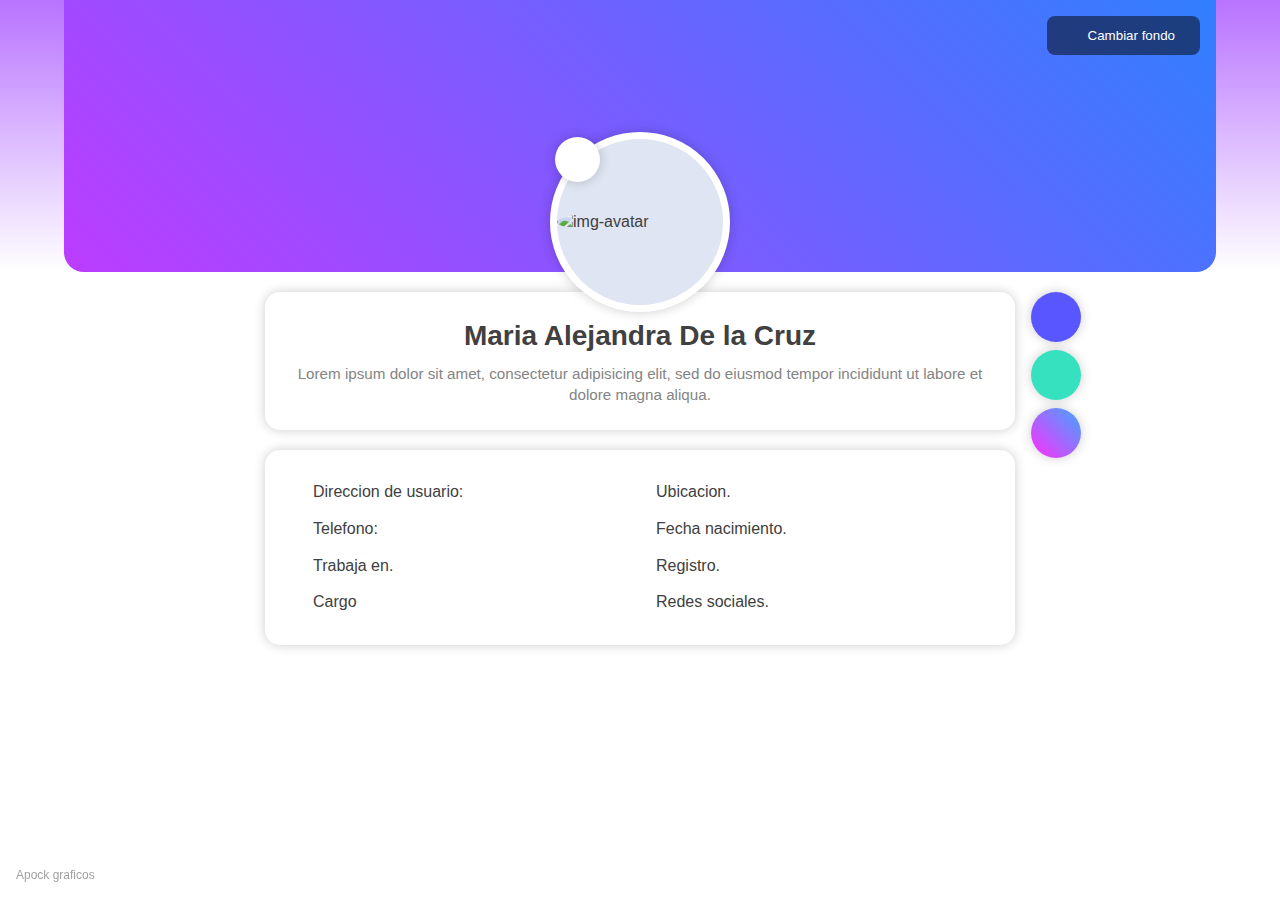
==== app/src/profileSettings/profileSettings.html @ 62926484 "Profile y Swipe" ====
<!DOCTYPE html>
<html lang="en">

<head>
  <meta charset="UTF-8">
  <meta name="viewport" content="width=device-width, initial-scale=1.0">
  <title>Apock web design</title>
  <link rel="stylesheet" type="text/css" href="https://necolas.github.io/normalize.css/8.0.1/normalize.css">
  <link rel="stylesheet" href="https://pro.fontawesome.com/releases/v5.10.0/css/all.css"
    integrity="sha384-AYmEC3Yw5cVb3ZcuHtOA93w35dYTsvhLPVnYs9eStHfGJvOvKxVfELGroGkvsg+p" crossorigin="anonymous" />
</head>

<body>
  <!--======================================
=            Apock web design            =
=======================================

Gracias por utilizar mi contenido!
Me siento agradecido compartiendo para Uds
No olvides seguirme en:
👉 Instagram - https://www.instagram.com/ApockGraficos
👉 Twitter - https://twitter.com/ApockGraficos
👉 Faccobook - https://www.facebook.com/ApockGraficos

====-->

  <style type="text/css">
    /*=====================================
reset estilos
no es necesario que copies esto
=====================================*/

    html {
      -webkit-text-size-adjust: 100%;
      -ms-text-size-adjust: 100%;
      text-size-adjust: 100%;
      line-height: 1.4;
    }


    * {
      margin: 0;
      padding: 0;
      -webkit-box-sizing: border-box;
      -moz-box-sizing: border-box;
      box-sizing: border-box;
    }

    body {
      color: #404040;
      font-family: "Arial", Segoe UI, Tahoma, sans-serifl, Helvetica Neue, Helvetica;
    }

    /*=====================================
estilos de la utilidad
Copiar esto
=====================================*/
    .seccion-perfil-usuario .perfil-usuario-body,
    .seccion-perfil-usuario {
      display: flex;
      flex-wrap: wrap;
      flex-direction: column;
      align-items: center;
    }

    .seccion-perfil-usuario .perfil-usuario-header {
      width: 100%;
      display: flex;
      justify-content: center;
      background: linear-gradient(#B873FF, transparent);
      margin-bottom: 1.25rem;
    }

    .seccion-perfil-usuario .perfil-usuario-portada {
      display: block;
      position: relative;
      width: 90%;
      height: 17rem;
      background-image: linear-gradient(45deg, #BC3CFF, #317FFF);
      border-radius: 0 0 20px 20px;
      /*
    background-image: url('http://localhost/multimedia/png/user-portada-3.png');
    background-repeat: no-repeat;
    background-position: center;
    background-size: cover;
    */
    }

    .seccion-perfil-usuario .perfil-usuario-portada .boton-portada {
      position: absolute;
      top: 1rem;
      right: 1rem;
      border: 0;
      border-radius: 8px;
      padding: 12px 25px;
      background-color: rgba(0, 0, 0, .5);
      color: #fff;
      cursor: pointer;
    }

    .seccion-perfil-usuario .perfil-usuario-portada .boton-portada i {
      margin-right: 1rem;
    }

    .seccion-perfil-usuario .perfil-usuario-avatar {
      display: flex;
      width: 180px;
      height: 180px;
      align-items: center;
      justify-content: center;
      border: 7px solid #FFFFFF;
      background-color: #DFE5F2;
      border-radius: 50%;
      box-shadow: 0 0 12px rgba(0, 0, 0, .2);
      position: absolute;
      bottom: -40px;
      left: calc(50% - 90px);
      z-index: 1;
    }

    .seccion-perfil-usuario .perfil-usuario-avatar img {
      width: 100%;
      position: relative;
      border-radius: 50%;
    }

    .seccion-perfil-usuario .perfil-usuario-avatar .boton-avatar {
      position: absolute;
      left: -2px;
      top: -2px;
      border: 0;
      background-color: #fff;
      box-shadow: 0 0 12px rgba(0, 0, 0, .2);
      width: 45px;
      height: 45px;
      border-radius: 50%;
      cursor: pointer;
    }

    .seccion-perfil-usuario .perfil-usuario-body {
      width: 70%;
      position: relative;
      max-width: 750px;
    }

    .seccion-perfil-usuario .perfil-usuario-body .titulo {
      display: block;
      width: 100%;
      font-size: 1.75em;
      margin-bottom: 0.5rem;
    }

    .seccion-perfil-usuario .perfil-usuario-body .texto {
      color: #848484;
      font-size: 0.95em;
    }

    .seccion-perfil-usuario .perfil-usuario-footer,
    .seccion-perfil-usuario .perfil-usuario-bio {
      display: flex;
      flex-wrap: wrap;
      padding: 1.5rem 2rem;
      box-shadow: 0 0 12px rgba(0, 0, 0, .2);
      background-color: #fff;
      border-radius: 15px;
      width: 100%;
    }

    .seccion-perfil-usuario .perfil-usuario-bio {
      margin-bottom: 1.25rem;
      text-align: center;
    }

    .seccion-perfil-usuario .lista-datos {
      width: 50%;
      list-style: none;
    }

    .seccion-perfil-usuario .lista-datos li {
      padding: 5px 0;
    }

    .seccion-perfil-usuario .lista-datos li>.icono {
      margin-right: 1rem;
      font-size: 1.2rem;
      vertical-align: middle;
    }

    .seccion-perfil-usuario .redes-sociales {
      position: absolute;
      right: calc(0px - 50px - 1rem);
      top: 0;
      display: flex;
      flex-direction: column;
    }

    .seccion-perfil-usuario .redes-sociales .boton-redes {
      border: 0;
      background-color: #fff;
      text-decoration: none;
      display: inline-flex;
      align-items: center;
      justify-content: center;
      width: 50px;
      height: 50px;
      border-radius: 50%;
      color: #fff;
      box-shadow: 0 0 12px rgba(0, 0, 0, .2);
      font-size: 1.3rem;
    }

    .seccion-perfil-usuario .redes-sociales .boton-redes+.boton-redes {
      margin-top: .5rem;
    }

    .seccion-perfil-usuario .boton-redes.facebook {
      background-color: #5955FF;
    }

    .seccion-perfil-usuario .boton-redes.twitter {
      background-color: #35E1BF;
    }

    .seccion-perfil-usuario .boton-redes.instagram {
      background: linear-gradient(45deg, #FF2DFD, #40A7FF);
    }

    /* adactacion a dispositivos */
    @media (max-width: 750px) {
      .seccion-perfil-usuario .lista-datos {
        width: 100%;
      }

      .seccion-perfil-usuario .perfil-usuario-portada,
      .seccion-perfil-usuario .perfil-usuario-body {
        width: 95%;
      }

      .seccion-perfil-usuario .redes-sociales {
        position: relative;
        flex-direction: row;
        width: 100%;
        left: 0;
        text-align: center;
        margin-top: 1rem;
        margin-bottom: 1rem;
        align-items: center;
        justify-content: center
      }

      .seccion-perfil-usuario .redes-sociales .boton-redes+.boton-redes {
        margin-left: 1rem;
        margin-top: 0;
      }
    }
  </style>
  <!--==========================
=            html            =
===========================-->
  <section class="seccion-perfil-usuario">
    <div class="perfil-usuario-header">
      <div class="perfil-usuario-portada">
        <div class="perfil-usuario-avatar">
          <img src="http://localhost/multimedia/relleno/img-c9.png" alt="img-avatar">
          <button type="button" class="boton-avatar">
            <i class="far fa-image"></i>
          </button>
        </div>
        <button type="button" class="boton-portada">
          <i class="far fa-image"></i> Cambiar fondo
        </button>
      </div>
    </div>
    <div class="perfil-usuario-body">
      <div class="perfil-usuario-bio">
        <h3 class="titulo">Maria Alejandra De la Cruz</h3>
        <p class="texto">Lorem ipsum dolor sit amet, consectetur adipisicing elit, sed do eiusmod
          tempor incididunt ut labore et dolore magna aliqua.</p>
      </div>
      <div class="perfil-usuario-footer">
        <ul class="lista-datos">
          <li><i class="icono fas fa-map-signs"></i> Direccion de usuario:</li>
          <li><i class="icono fas fa-phone-alt"></i> Telefono:</li>
          <li><i class="icono fas fa-briefcase"></i> Trabaja en.</li>
          <li><i class="icono fas fa-building"></i> Cargo</li>
        </ul>
        <ul class="lista-datos">
          <li><i class="icono fas fa-map-marker-alt"></i> Ubicacion.</li>
          <li><i class="icono fas fa-calendar-alt"></i> Fecha nacimiento.</li>
          <li><i class="icono fas fa-user-check"></i> Registro.</li>
          <li><i class="icono fas fa-share-alt"></i> Redes sociales.</li>
        </ul>
      </div>
      <div class="redes-sociales">
        <a href="" class="boton-redes facebook fab fa-facebook-f"><i class="icon-facebook"></i></a>
        <a href="" class="boton-redes twitter fab fa-twitter"><i class="icon-twitter"></i></a>
        <a href="" class="boton-redes instagram fab fa-instagram"><i class="icon-instagram"></i></a>
      </div>
    </div>
  </section>
  <!--====  End of html  ====-->

  <!--=============================
redes sociales fijadas en pantalla
No es necesario que copies esto!
==============================-->
  <style>
    .mensaje a {
      color: inherit;
      margin-right: .5rem;
      display: inline-block;
    }

    .mensaje a:hover {
      color: #309B76;
      transform: scale(1.4)
    }
  </style>
  <div class="mis-redes" style="display: block;position: fixed;bottom: 1rem;left: 1rem; opacity: 0.5; z-index: 1000;">
    <p style="font-size: .75rem;">Apock graficos</p>
    <div>
      <a target="_blank" href="https://www.facebook.com/ApockGraficos"><i class="fab fa-facebook-square"></i></a>
      <a target="_blank" href="https://twitter.com/ApockGraficos"><i class="fab fa-twitter"></i></a>
      <a target="_blank" href="https://www.instagram.com/ApockGraficos"><i class="fab fa-instagram"></i></a>
      <a target="_blank" href="https://www.youtube.com/channel/UC15DkMZQ80aoW_Rqk4n2T_w"><i
          class="fab fa-youtube"></i></a>
    </div>
  </div>
  <!--====  End of tarjeta  ====-->
</body>

</html>
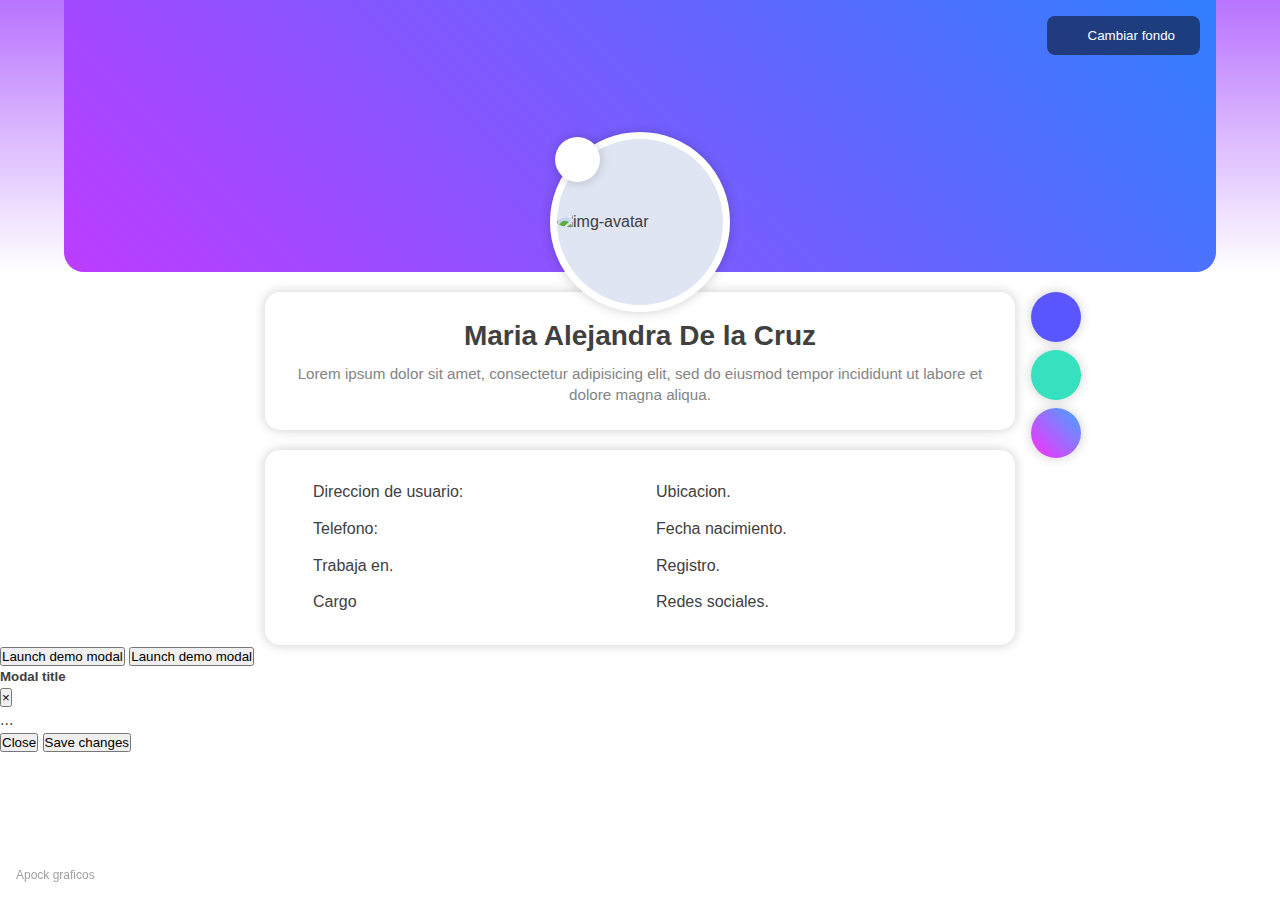
==== commit 396868cd: "Validacion FormLogin" ====
--- a/app/src/profileSettings/profileSettings.html
+++ b/app/src/profileSettings/profileSettings.html
@@ -4,264 +4,29 @@
 <head>
   <meta charset="UTF-8">
   <meta name="viewport" content="width=device-width, initial-scale=1.0">
-  <title>Apock web design</title>
+  <title>Profile</title>
   <link rel="stylesheet" type="text/css" href="https://necolas.github.io/normalize.css/8.0.1/normalize.css">
   <link rel="stylesheet" href="https://pro.fontawesome.com/releases/v5.10.0/css/all.css"
     integrity="sha384-AYmEC3Yw5cVb3ZcuHtOA93w35dYTsvhLPVnYs9eStHfGJvOvKxVfELGroGkvsg+p" crossorigin="anonymous" />
+  <link rel="stylesheet" href="./profileSettings.css">
+  <link href="https://cdn.jsdelivr.net/npm/bootstrap@5.3.0-alpha3/dist/css/bootstrap.min.css" rel="stylesheet"
+    integrity="sha384-KK94CHFLLe+nY2dmCWGMq91rCGa5gtU4mk92HdvYe+M/SXH301p5ILy+dN9+nJOZ" crossorigin="anonymous">
+  <script src="https://cdn.jsdelivr.net/npm/bootstrap@5.3.0-alpha3/dist/js/bootstrap.bundle.min.js"
+    integrity="sha384-ENjdO4Dr2bkBIFxQpeoTz1HIcje39Wm4jDKdf19U8gI4ddQ3GYNS7NTKfAdVQSZe"
+    crossorigin="anonymous"></script>
+  <script src="https://cdn.jsdelivr.net/npm/bootstrap@5.3.0-alpha3/dist/js/bootstrap.min.js"
+    integrity="sha384-Y4oOpwW3duJdCWv5ly8SCFYWqFDsfob/3GkgExXKV4idmbt98QcxXYs9UoXAB7BZ"
+    crossorigin="anonymous"></script>
+  <script src="../../assets/jquery-3.6.4.min.js"></script>
 </head>
 
 <body>
-  <!--======================================
-=            Apock web design            =
-=======================================
 
-Gracias por utilizar mi contenido!
-Me siento agradecido compartiendo para Uds
-No olvides seguirme en:
-👉 Instagram - https://www.instagram.com/ApockGraficos
-👉 Twitter - https://twitter.com/ApockGraficos
-👉 Faccobook - https://www.facebook.com/ApockGraficos
-
-====-->
-
-  <style type="text/css">
-    /*=====================================
-reset estilos
-no es necesario que copies esto
-=====================================*/
-
-    html {
-      -webkit-text-size-adjust: 100%;
-      -ms-text-size-adjust: 100%;
-      text-size-adjust: 100%;
-      line-height: 1.4;
-    }
-
-
-    * {
-      margin: 0;
-      padding: 0;
-      -webkit-box-sizing: border-box;
-      -moz-box-sizing: border-box;
-      box-sizing: border-box;
-    }
-
-    body {
-      color: #404040;
-      font-family: "Arial", Segoe UI, Tahoma, sans-serifl, Helvetica Neue, Helvetica;
-    }
-
-    /*=====================================
-estilos de la utilidad
-Copiar esto
-=====================================*/
-    .seccion-perfil-usuario .perfil-usuario-body,
-    .seccion-perfil-usuario {
-      display: flex;
-      flex-wrap: wrap;
-      flex-direction: column;
-      align-items: center;
-    }
-
-    .seccion-perfil-usuario .perfil-usuario-header {
-      width: 100%;
-      display: flex;
-      justify-content: center;
-      background: linear-gradient(#B873FF, transparent);
-      margin-bottom: 1.25rem;
-    }
-
-    .seccion-perfil-usuario .perfil-usuario-portada {
-      display: block;
-      position: relative;
-      width: 90%;
-      height: 17rem;
-      background-image: linear-gradient(45deg, #BC3CFF, #317FFF);
-      border-radius: 0 0 20px 20px;
-      /*
-    background-image: url('http://localhost/multimedia/png/user-portada-3.png');
-    background-repeat: no-repeat;
-    background-position: center;
-    background-size: cover;
-    */
-    }
-
-    .seccion-perfil-usuario .perfil-usuario-portada .boton-portada {
-      position: absolute;
-      top: 1rem;
-      right: 1rem;
-      border: 0;
-      border-radius: 8px;
-      padding: 12px 25px;
-      background-color: rgba(0, 0, 0, .5);
-      color: #fff;
-      cursor: pointer;
-    }
-
-    .seccion-perfil-usuario .perfil-usuario-portada .boton-portada i {
-      margin-right: 1rem;
-    }
-
-    .seccion-perfil-usuario .perfil-usuario-avatar {
-      display: flex;
-      width: 180px;
-      height: 180px;
-      align-items: center;
-      justify-content: center;
-      border: 7px solid #FFFFFF;
-      background-color: #DFE5F2;
-      border-radius: 50%;
-      box-shadow: 0 0 12px rgba(0, 0, 0, .2);
-      position: absolute;
-      bottom: -40px;
-      left: calc(50% - 90px);
-      z-index: 1;
-    }
-
-    .seccion-perfil-usuario .perfil-usuario-avatar img {
-      width: 100%;
-      position: relative;
-      border-radius: 50%;
-    }
-
-    .seccion-perfil-usuario .perfil-usuario-avatar .boton-avatar {
-      position: absolute;
-      left: -2px;
-      top: -2px;
-      border: 0;
-      background-color: #fff;
-      box-shadow: 0 0 12px rgba(0, 0, 0, .2);
-      width: 45px;
-      height: 45px;
-      border-radius: 50%;
-      cursor: pointer;
-    }
-
-    .seccion-perfil-usuario .perfil-usuario-body {
-      width: 70%;
-      position: relative;
-      max-width: 750px;
-    }
-
-    .seccion-perfil-usuario .perfil-usuario-body .titulo {
-      display: block;
-      width: 100%;
-      font-size: 1.75em;
-      margin-bottom: 0.5rem;
-    }
-
-    .seccion-perfil-usuario .perfil-usuario-body .texto {
-      color: #848484;
-      font-size: 0.95em;
-    }
-
-    .seccion-perfil-usuario .perfil-usuario-footer,
-    .seccion-perfil-usuario .perfil-usuario-bio {
-      display: flex;
-      flex-wrap: wrap;
-      padding: 1.5rem 2rem;
-      box-shadow: 0 0 12px rgba(0, 0, 0, .2);
-      background-color: #fff;
-      border-radius: 15px;
-      width: 100%;
-    }
-
-    .seccion-perfil-usuario .perfil-usuario-bio {
-      margin-bottom: 1.25rem;
-      text-align: center;
-    }
-
-    .seccion-perfil-usuario .lista-datos {
-      width: 50%;
-      list-style: none;
-    }
-
-    .seccion-perfil-usuario .lista-datos li {
-      padding: 5px 0;
-    }
-
-    .seccion-perfil-usuario .lista-datos li>.icono {
-      margin-right: 1rem;
-      font-size: 1.2rem;
-      vertical-align: middle;
-    }
-
-    .seccion-perfil-usuario .redes-sociales {
-      position: absolute;
-      right: calc(0px - 50px - 1rem);
-      top: 0;
-      display: flex;
-      flex-direction: column;
-    }
-
-    .seccion-perfil-usuario .redes-sociales .boton-redes {
-      border: 0;
-      background-color: #fff;
-      text-decoration: none;
-      display: inline-flex;
-      align-items: center;
-      justify-content: center;
-      width: 50px;
-      height: 50px;
-      border-radius: 50%;
-      color: #fff;
-      box-shadow: 0 0 12px rgba(0, 0, 0, .2);
-      font-size: 1.3rem;
-    }
-
-    .seccion-perfil-usuario .redes-sociales .boton-redes+.boton-redes {
-      margin-top: .5rem;
-    }
-
-    .seccion-perfil-usuario .boton-redes.facebook {
-      background-color: #5955FF;
-    }
-
-    .seccion-perfil-usuario .boton-redes.twitter {
-      background-color: #35E1BF;
-    }
-
-    .seccion-perfil-usuario .boton-redes.instagram {
-      background: linear-gradient(45deg, #FF2DFD, #40A7FF);
-    }
-
-    /* adactacion a dispositivos */
-    @media (max-width: 750px) {
-      .seccion-perfil-usuario .lista-datos {
-        width: 100%;
-      }
-
-      .seccion-perfil-usuario .perfil-usuario-portada,
-      .seccion-perfil-usuario .perfil-usuario-body {
-        width: 95%;
-      }
-
-      .seccion-perfil-usuario .redes-sociales {
-        position: relative;
-        flex-direction: row;
-        width: 100%;
-        left: 0;
-        text-align: center;
-        margin-top: 1rem;
-        margin-bottom: 1rem;
-        align-items: center;
-        justify-content: center
-      }
-
-      .seccion-perfil-usuario .redes-sociales .boton-redes+.boton-redes {
-        margin-left: 1rem;
-        margin-top: 0;
-      }
-    }
-  </style>
-  <!--==========================
-=            html            =
-===========================-->
   <section class="seccion-perfil-usuario">
     <div class="perfil-usuario-header">
       <div class="perfil-usuario-portada">
         <div class="perfil-usuario-avatar">
-          <img src="http://localhost/multimedia/relleno/img-c9.png" alt="img-avatar">
+          <img src="https://cdn-icons-png.flaticon.com/128/4140/4140037.png" alt="img-avatar">
           <button type="button" class="boton-avatar">
             <i class="far fa-image"></i>
           </button>
@@ -300,10 +65,6 @@
   </section>
   <!--====  End of html  ====-->
 
-  <!--=============================
-redes sociales fijadas en pantalla
-No es necesario que copies esto!
-==============================-->
   <style>
     .mensaje a {
       color: inherit;
@@ -327,6 +88,41 @@
     </div>
   </div>
   <!--====  End of tarjeta  ====-->
+
+
+  <!--====  Start of modal  ====-->
+  <!-- Button trigger modal -->
+  <button type="button" class="btn btn-primary" data-toggle="modal" data-target="#exampleModalCenter">
+    Launch demo modal
+  </button>
+  <button type="button" class="btn btn-primary" data-toggle="modal" data-target="#exampleModalCenter">
+    Launch demo modal
+  </button>
+
+  <!-- Modal -->
+  <div class="modal fade" id="exampleModalCenter" tabindex="-1" role="dialog" aria-labelledby="exampleModalCenterTitle"
+    aria-hidden="true">
+    <div class="modal-dialog modal-dialog-centered" role="document">
+      <div class="modal-content">
+        <div class="modal-header">
+          <h5 class="modal-title" id="exampleModalLongTitle">Modal title</h5>
+          <button type="button" class="close" data-dismiss="modal" aria-label="Close">
+            <span aria-hidden="true">&times;</span>
+          </button>
+        </div>
+        <div class="modal-body">
+          ...
+        </div>
+        <div class="modal-footer">
+          <button type="button" class="btn btn-secondary" data-dismiss="modal">Close</button>
+          <button type="button" class="btn btn-primary">Save changes</button>
+        </div>
+      </div>
+    </div>
+  </div>
+  <!--====  End of modal  ====-->
+
+  <script type="text/javascript" src="./profileSettings.js"></script>
 </body>
 
 </html>--- a/app/src/profileSettings/profileSettings.css
+++ b/app/src/profileSettings/profileSettings.css
@@ -0,0 +1,218 @@
+html {
+  -webkit-text-size-adjust: 100%;
+  -ms-text-size-adjust: 100%;
+  text-size-adjust: 100%;
+  line-height: 1.4;
+}
+
+* {
+  margin: 0;
+  padding: 0;
+  -webkit-box-sizing: border-box;
+  -moz-box-sizing: border-box;
+  box-sizing: border-box;
+}
+
+body {
+  color: #404040;
+  font-family: 'Arial', Segoe UI, Tahoma, sans-serifl, Helvetica Neue, Helvetica;
+}
+
+.seccion-perfil-usuario .perfil-usuario-body,
+.seccion-perfil-usuario {
+  display: flex;
+  flex-wrap: wrap;
+  flex-direction: column;
+  align-items: center;
+}
+
+.seccion-perfil-usuario .perfil-usuario-header {
+  width: 100%;
+  display: flex;
+  justify-content: center;
+  background: linear-gradient(#b873ff, transparent);
+  margin-bottom: 1.25rem;
+}
+
+.seccion-perfil-usuario .perfil-usuario-portada {
+  display: block;
+  position: relative;
+  width: 90%;
+  height: 17rem;
+  background-image: linear-gradient(45deg, #bc3cff, #317fff);
+  border-radius: 0 0 20px 20px;
+  /*
+    background-image: url('http://localhost/multimedia/png/user-portada-3.png');
+    background-repeat: no-repeat;
+    background-position: center;
+    background-size: cover;
+    */
+}
+
+.seccion-perfil-usuario .perfil-usuario-portada .boton-portada {
+  position: absolute;
+  top: 1rem;
+  right: 1rem;
+  border: 0;
+  border-radius: 8px;
+  padding: 12px 25px;
+  background-color: rgba(0, 0, 0, 0.5);
+  color: #fff;
+  cursor: pointer;
+}
+
+.seccion-perfil-usuario .perfil-usuario-portada .boton-portada i {
+  margin-right: 1rem;
+}
+
+.seccion-perfil-usuario .perfil-usuario-avatar {
+  display: flex;
+  width: 180px;
+  height: 180px;
+  align-items: center;
+  justify-content: center;
+  border: 7px solid #ffffff;
+  background-color: #dfe5f2;
+  border-radius: 50%;
+  box-shadow: 0 0 12px rgba(0, 0, 0, 0.2);
+  position: absolute;
+  bottom: -40px;
+  left: calc(50% - 90px);
+  z-index: 1;
+}
+
+.seccion-perfil-usuario .perfil-usuario-avatar img {
+  width: 100%;
+  position: relative;
+  border-radius: 50%;
+}
+
+.seccion-perfil-usuario .perfil-usuario-avatar .boton-avatar {
+  position: absolute;
+  left: -2px;
+  top: -2px;
+  border: 0;
+  background-color: #fff;
+  box-shadow: 0 0 12px rgba(0, 0, 0, 0.2);
+  width: 45px;
+  height: 45px;
+  border-radius: 50%;
+  cursor: pointer;
+}
+
+.seccion-perfil-usuario .perfil-usuario-body {
+  width: 70%;
+  position: relative;
+  max-width: 750px;
+}
+
+.seccion-perfil-usuario .perfil-usuario-body .titulo {
+  display: block;
+  width: 100%;
+  font-size: 1.75em;
+  margin-bottom: 0.5rem;
+}
+
+.seccion-perfil-usuario .perfil-usuario-body .texto {
+  color: #848484;
+  font-size: 0.95em;
+}
+
+.seccion-perfil-usuario .perfil-usuario-footer,
+.seccion-perfil-usuario .perfil-usuario-bio {
+  display: flex;
+  flex-wrap: wrap;
+  padding: 1.5rem 2rem;
+  box-shadow: 0 0 12px rgba(0, 0, 0, 0.2);
+  background-color: #fff;
+  border-radius: 15px;
+  width: 100%;
+}
+
+.seccion-perfil-usuario .perfil-usuario-bio {
+  margin-bottom: 1.25rem;
+  text-align: center;
+}
+
+.seccion-perfil-usuario .lista-datos {
+  width: 50%;
+  list-style: none;
+}
+
+.seccion-perfil-usuario .lista-datos li {
+  padding: 5px 0;
+}
+
+.seccion-perfil-usuario .lista-datos li > .icono {
+  margin-right: 1rem;
+  font-size: 1.2rem;
+  vertical-align: middle;
+}
+
+.seccion-perfil-usuario .redes-sociales {
+  position: absolute;
+  right: calc(0px - 50px - 1rem);
+  top: 0;
+  display: flex;
+  flex-direction: column;
+}
+
+.seccion-perfil-usuario .redes-sociales .boton-redes {
+  border: 0;
+  background-color: #fff;
+  text-decoration: none;
+  display: inline-flex;
+  align-items: center;
+  justify-content: center;
+  width: 50px;
+  height: 50px;
+  border-radius: 50%;
+  color: #fff;
+  box-shadow: 0 0 12px rgba(0, 0, 0, 0.2);
+  font-size: 1.3rem;
+}
+
+.seccion-perfil-usuario .redes-sociales .boton-redes + .boton-redes {
+  margin-top: 0.5rem;
+}
+
+.seccion-perfil-usuario .boton-redes.facebook {
+  background-color: #5955ff;
+}
+
+.seccion-perfil-usuario .boton-redes.twitter {
+  background-color: #35e1bf;
+}
+
+.seccion-perfil-usuario .boton-redes.instagram {
+  background: linear-gradient(45deg, #ff2dfd, #40a7ff);
+}
+
+/* adactacion a dispositivos */
+@media (max-width: 750px) {
+  .seccion-perfil-usuario .lista-datos {
+    width: 100%;
+  }
+
+  .seccion-perfil-usuario .perfil-usuario-portada,
+  .seccion-perfil-usuario .perfil-usuario-body {
+    width: 95%;
+  }
+
+  .seccion-perfil-usuario .redes-sociales {
+    position: relative;
+    flex-direction: row;
+    width: 100%;
+    left: 0;
+    text-align: center;
+    margin-top: 1rem;
+    margin-bottom: 1rem;
+    align-items: center;
+    justify-content: center;
+  }
+
+  .seccion-perfil-usuario .redes-sociales .boton-redes + .boton-redes {
+    margin-left: 1rem;
+    margin-top: 0;
+  }
+}
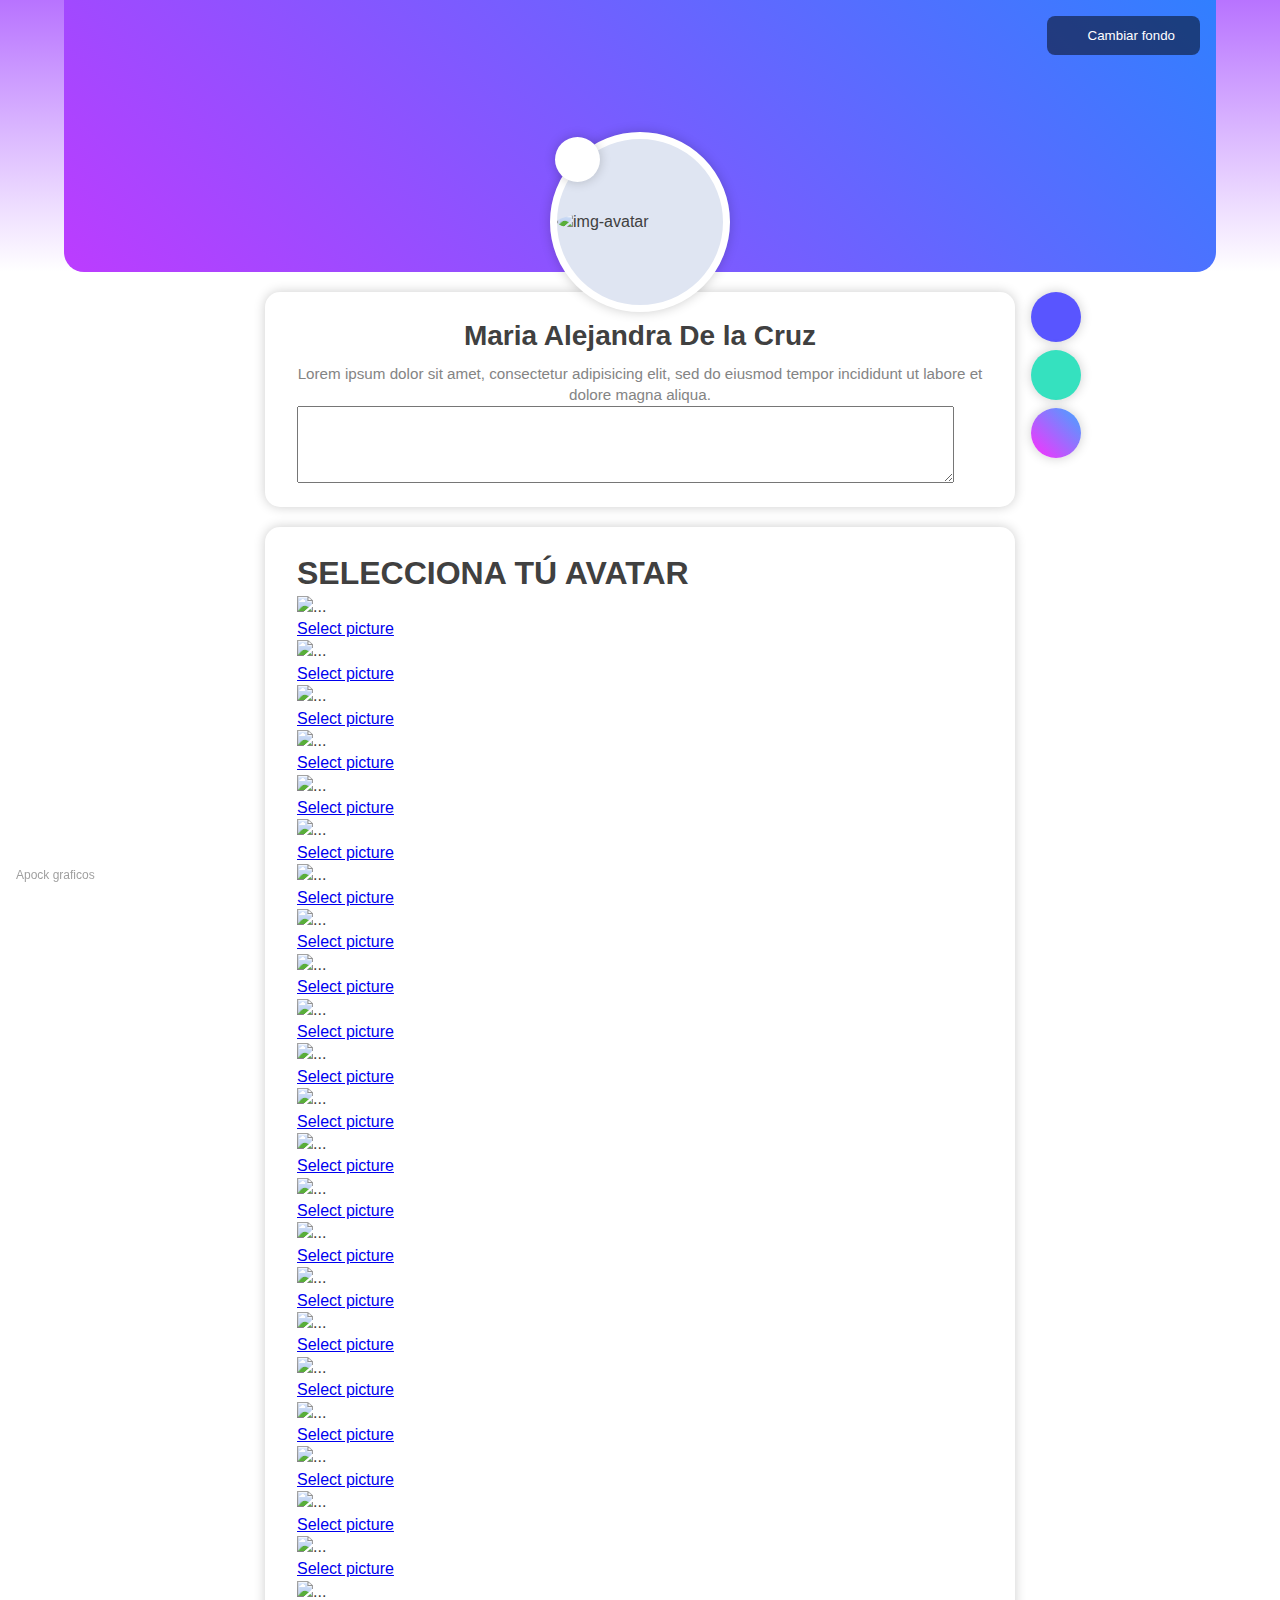
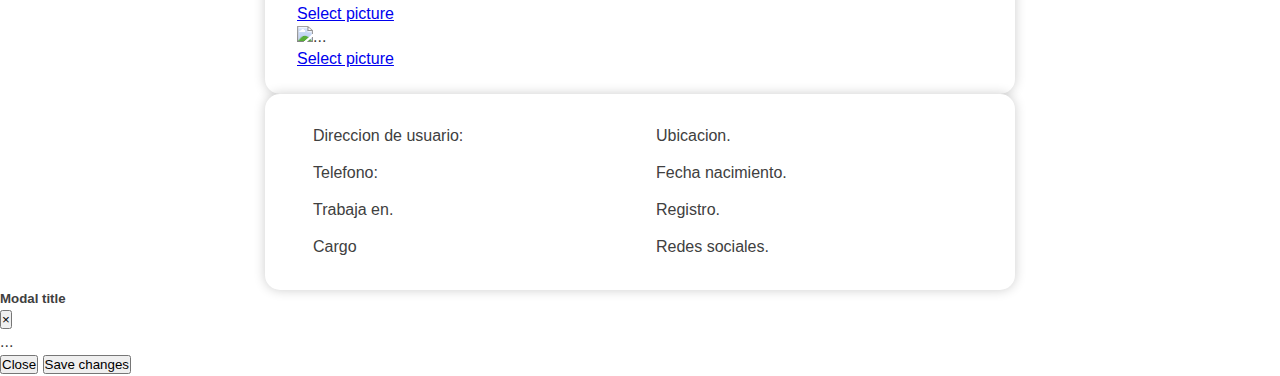
==== commit f9988b4e: "profileSettings Avatars" ====
--- a/app/src/profileSettings/profileSettings.html
+++ b/app/src/profileSettings/profileSettings.html
@@ -27,7 +27,7 @@
       <div class="perfil-usuario-portada">
         <div class="perfil-usuario-avatar">
           <img src="https://cdn-icons-png.flaticon.com/128/4140/4140037.png" alt="img-avatar">
-          <button type="button" class="boton-avatar">
+          <button type="button" class="boton-avatar" onclick="showSelectAvatar()">
             <i class="far fa-image"></i>
           </button>
         </div>
@@ -41,7 +41,161 @@
         <h3 class="titulo">Maria Alejandra De la Cruz</h3>
         <p class="texto">Lorem ipsum dolor sit amet, consectetur adipisicing elit, sed do eiusmod
           tempor incididunt ut labore et dolore magna aliqua.</p>
-      </div>
+        <textarea name="" id="" cols="80" rows="5"></textarea>
+      </div>
+
+      <div class="perfil-usuario-footer" id="selectAvatar">
+        <div class="card-body">
+          <h1>SELECCIONA TÚ AVATAR</h1>
+          <div class="row">
+            <div class="col-sm-6 mb-3 mb-sm-0" style="width: 8rem;">
+              <img src="https://cdn-icons-png.flaticon.com/128/7831/7831809.png" class="card-img-top" alt="...">
+              <div class="card-body">
+                <a href="#" class="btn btn-primary">Select picture</a>
+              </div>
+            </div>
+            <div class="col-sm-6 mb-3 mb-sm-0" style="width: 8rem;">
+              <img src="https://cdn-icons-png.flaticon.com/128/4086/4086652.png" class="card-img-top" alt="...">
+              <div class="card-body">
+                <a href="#" class="btn btn-primary">Select picture</a>
+              </div>
+            </div>
+            <div class="col-sm-6 mb-3 mb-sm-0" style="width: 8rem;">
+              <img src="https://cdn-icons-png.flaticon.com/128/2335/2335114.png" class="card-img-top" alt="...">
+              <div class="card-body">
+                <a href="#" class="btn btn-primary">Select picture</a>
+              </div>
+            </div>
+            <div class="col-sm-6 mb-3 mb-sm-0" style="width: 8rem;">
+              <img src="https://cdn-icons-png.flaticon.com/128/921/921053.png" class="card-img-top" alt="...">
+              <div class="card-body">
+                <a href="#" class="btn btn-primary">Select picture</a>
+              </div>
+            </div>
+            <div class="col-sm-6 mb-3 mb-sm-0" style="width: 8rem;">
+              <img src="https://cdn-icons-png.flaticon.com/128/1785/1785911.png" class="card-img-top" alt="...">
+              <div class="card-body">
+                <a href="#" class="btn btn-primary">Select picture</a>
+              </div>
+            </div>
+            <div class="col-sm-6 mb-3 mb-sm-0" style="width: 8rem;">
+              <img src="https://cdn-icons-png.flaticon.com/128/949/949635.png" class="card-img-top" alt="...">
+              <div class="card-body">
+                <a href="#" class="btn btn-primary">Select picture</a>
+              </div>
+            </div>
+            <div class="col-sm-6 mb-3 mb-sm-0" style="width: 8rem;">
+              <img src="https://cdn-icons-png.flaticon.com/128/805/805390.png" class="card-img-top" alt="...">
+              <div class="card-body">
+                <a href="#" class="btn btn-primary">Select picture</a>
+              </div>
+            </div>
+            <div class="col-sm-6 mb-3 mb-sm-0" style="width: 8rem;">
+              <img src="https://cdn-icons-png.flaticon.com/128/921/921018.png" class="card-img-top" alt="...">
+              <div class="card-body">
+                <a href="#" class="btn btn-primary">Select picture</a>
+              </div>
+            </div>
+            <div class="col-sm-6 mb-3 mb-sm-0" style="width: 8rem;">
+              <img src="https://cdn-icons-png.flaticon.com/128/7030/7030136.png" class="card-img-top" alt="...">
+              <div class="card-body">
+                <a href="#" class="btn btn-primary">Select picture</a>
+              </div>
+            </div>
+            <div class="col-sm-6 mb-3 mb-sm-0" style="width: 8rem;">
+              <img src="https://cdn-icons-png.flaticon.com/128/4532/4532517.png" class="card-img-top" alt="...">
+              <div class="card-body">
+                <a href="#" class="btn btn-primary">Select picture</a>
+              </div>
+            </div>
+            <div class="col-sm-6 mb-3 mb-sm-0" style="width: 8rem;">
+              <img src="https://cdn-icons-png.flaticon.com/128/921/921002.png" class="card-img-top" alt="...">
+              <div class="card-body">
+                <a href="#" class="btn btn-primary">Select picture</a>
+              </div>
+            </div>
+            <div class="col-sm-6 mb-3 mb-sm-0" style="width: 8rem;">
+              <img src="https://cdn-icons-png.flaticon.com/128/3371/3371900.png" class="card-img-top" alt="...">
+              <div class="card-body">
+                <a href="#" class="btn btn-primary">Select picture</a>
+              </div>
+            </div>
+            <div class="col-sm-6 mb-3 mb-sm-0" style="width: 8rem;">
+              <img src="https://cdn-icons-png.flaticon.com/128/7029/7029988.png" class="card-img-top" alt="...">
+              <div class="card-body">
+                <a href="#" class="btn btn-primary">Select picture</a>
+              </div>
+            </div>
+            <div class="col-sm-6 mb-3 mb-sm-0" style="width: 8rem;">
+              <img src="https://cdn-icons-png.flaticon.com/128/1785/1785918.png" class="card-img-top" alt="...">
+              <div class="card-body">
+                <a href="#" class="btn btn-primary">Select picture</a>
+              </div>
+            </div>
+            <div class="col-sm-6 mb-3 mb-sm-0" style="width: 8rem;">
+              <img src="https://cdn-icons-png.flaticon.com/128/3884/3884871.png" class="card-img-top" alt="...">
+              <div class="card-body">
+                <a href="#" class="btn btn-primary">Select picture</a>
+              </div>
+            </div>
+            <div class="col-sm-6 mb-3 mb-sm-0" style="width: 8rem;">
+              <img src="https://cdn-icons-png.flaticon.com/128/1845/1845793.png" class="card-img-top" alt="...">
+              <div class="card-body">
+                <a href="#" class="btn btn-primary">Select picture</a>
+              </div>
+            </div>
+            <div class="col-sm-6 mb-3 mb-sm-0" style="width: 8rem;">
+              <img src="https://cdn-icons-png.flaticon.com/128/763/763690.png" class="card-img-top" alt="...">
+              <div class="card-body">
+                <a href="#" class="btn btn-primary">Select picture</a>
+              </div>
+            </div>
+            <div class="col-sm-6 mb-3 mb-sm-0" style="width: 8rem;">
+              <img src="https://cdn-icons-png.flaticon.com/128/1752/1752772.png" class="card-img-top" alt="...">
+              <div class="card-body">
+                <a href="#" class="btn btn-primary">Select picture</a>
+              </div>
+            </div>
+            <div class="col-sm-6 mb-3 mb-sm-0" style="width: 8rem;">
+              <img src="https://cdn-icons-png.flaticon.com/128/4681/4681809.png" class="card-img-top" alt="...">
+              <div class="card-body">
+                <a href="#" class="btn btn-primary">Select picture</a>
+              </div>
+            </div>
+            <div class="col-sm-6 mb-3 mb-sm-0" style="width: 8rem;">
+              <img src="https://cdn-icons-png.flaticon.com/128/817/817776.png" class="card-img-top" alt="...">
+              <div class="card-body">
+                <a href="#" class="btn btn-primary">Select picture</a>
+              </div>
+            </div>
+            <div class="col-sm-6 mb-3 mb-sm-0" style="width: 8rem;">
+              <img src="https://cdn-icons-png.flaticon.com/128/1090/1090806.png" class="card-img-top" alt="...">
+              <div class="card-body">
+                <a href="#" class="btn btn-primary">Select picture</a>
+              </div>
+            </div>
+            <div class="col-sm-6 mb-3 mb-sm-0" style="width: 8rem;">
+              <img src="https://cdn-icons-png.flaticon.com/128/1236/1236376.png" class="card-img-top" alt="...">
+              <div class="card-body">
+                <a href="#" class="btn btn-primary">Select picture</a>
+              </div>
+            </div>
+            <div class="col-sm-6 mb-3 mb-sm-0" style="width: 8rem;">
+              <img src="https://cdn-icons-png.flaticon.com/128/3562/3562745.png" class="card-img-top" alt="...">
+              <div class="card-body">
+                <a href="#" class="btn btn-primary">Select picture</a>
+              </div>
+            </div>
+            <div class="col-sm-6 mb-3 mb-sm-0" style="width: 8rem;">
+              <img src="https://cdn-icons-png.flaticon.com/128/5798/5798459.png" class="card-img-top" alt="...">
+              <div class="card-body">
+                <a href="#" class="btn btn-primary">Select picture</a>
+              </div>
+            </div>
+          </div>
+        </div>
+      </div>
+
       <div class="perfil-usuario-footer">
         <ul class="lista-datos">
           <li><i class="icono fas fa-map-signs"></i> Direccion de usuario:</li>
@@ -92,12 +246,12 @@
 
   <!--====  Start of modal  ====-->
   <!-- Button trigger modal -->
-  <button type="button" class="btn btn-primary" data-toggle="modal" data-target="#exampleModalCenter">
+  <!-- <button type="button" class="btn btn-primary" data-toggle="modal" data-target="#exampleModalCenter">
     Launch demo modal
   </button>
   <button type="button" class="btn btn-primary" data-toggle="modal" data-target="#exampleModalCenter">
     Launch demo modal
-  </button>
+  </button> -->
 
   <!-- Modal -->
   <div class="modal fade" id="exampleModalCenter" tabindex="-1" role="dialog" aria-labelledby="exampleModalCenterTitle"
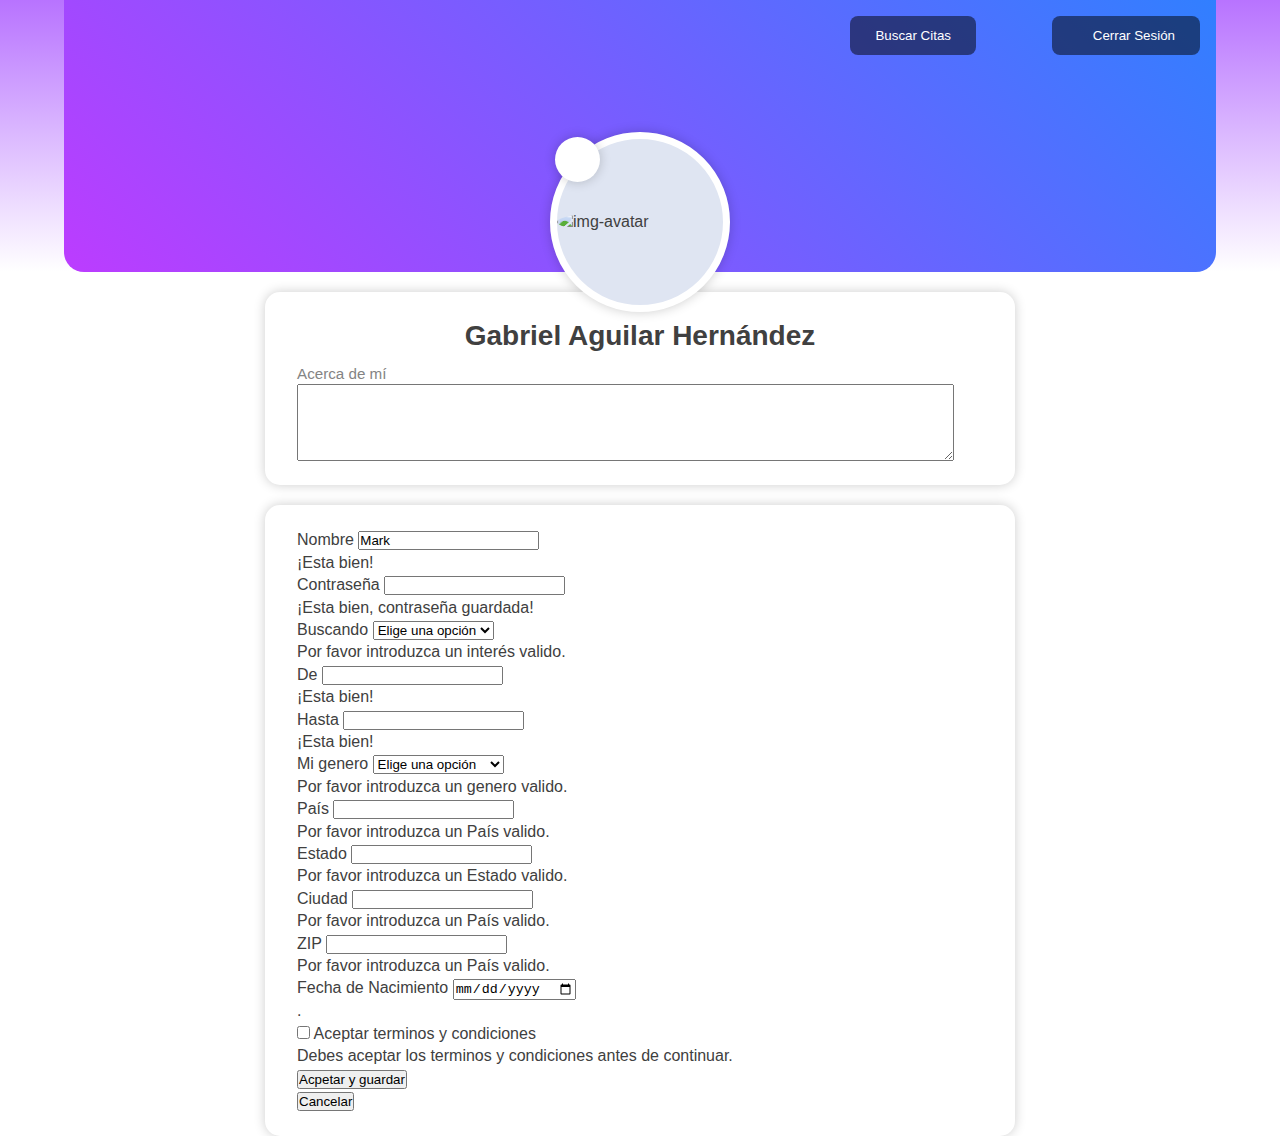
==== commit 333565b9: "Actualizando interfaz para dateSim" ====
--- a/app/src/profileSettings/profileSettings.html
+++ b/app/src/profileSettings/profileSettings.html
@@ -26,196 +26,291 @@
     <div class="perfil-usuario-header">
       <div class="perfil-usuario-portada">
         <div class="perfil-usuario-avatar">
-          <img src="https://cdn-icons-png.flaticon.com/128/4140/4140037.png" alt="img-avatar">
-          <button type="button" class="boton-avatar" onclick="showSelectAvatar()">
+          <img id="imgAvatar" src="https://cdn-icons-png.flaticon.com/128/4140/4140037.png" alt="img-avatar">
+          <button type="button" onclick="showSelectAvatar()" class="boton-avatar">
             <i class="far fa-image"></i>
           </button>
         </div>
         <button type="button" class="boton-portada">
-          <i class="far fa-image"></i> Cambiar fondo
+          <i class="far fa-window-close"></i> Cerrar Sesión
         </button>
+        <button type="button" onclick="swipe()" class="boton-portada2">
+          <i class="fas fa-fire-alt"></i> Buscar Citas
+        </button>
+
       </div>
     </div>
     <div class="perfil-usuario-body">
       <div class="perfil-usuario-bio">
-        <h3 class="titulo">Maria Alejandra De la Cruz</h3>
-        <p class="texto">Lorem ipsum dolor sit amet, consectetur adipisicing elit, sed do eiusmod
-          tempor incididunt ut labore et dolore magna aliqua.</p>
+        <h3 class="titulo">Gabriel Aguilar Hernández</h3>
+        <p class="texto">Acerca de mí</p>
         <textarea name="" id="" cols="80" rows="5"></textarea>
       </div>
-
       <div class="perfil-usuario-footer" id="selectAvatar">
         <div class="card-body">
-          <h1>SELECCIONA TÚ AVATAR</h1>
+          <h1>Selecciona tu Avatar</h1>
           <div class="row">
+
             <div class="col-sm-6 mb-3 mb-sm-0" style="width: 8rem;">
               <img src="https://cdn-icons-png.flaticon.com/128/7831/7831809.png" class="card-img-top" alt="...">
               <div class="card-body">
-                <a href="#" class="btn btn-primary">Select picture</a>
-              </div>
-            </div>
+                <a href="#" onclick="selectAvatar('https://cdn-icons-png.flaticon.com/128/7831/7831809.png')"
+                  class="btn btn-primary">Select picture</a>
+              </div>
+            </div>
+
             <div class="col-sm-6 mb-3 mb-sm-0" style="width: 8rem;">
               <img src="https://cdn-icons-png.flaticon.com/128/4086/4086652.png" class="card-img-top" alt="...">
               <div class="card-body">
-                <a href="#" class="btn btn-primary">Select picture</a>
+                <a href="#" onclick="selectAvatar()" class="btn btn-primary">Select picture</a>
               </div>
             </div>
             <div class="col-sm-6 mb-3 mb-sm-0" style="width: 8rem;">
               <img src="https://cdn-icons-png.flaticon.com/128/2335/2335114.png" class="card-img-top" alt="...">
               <div class="card-body">
-                <a href="#" class="btn btn-primary">Select picture</a>
+                <a href="#" onclick="selectAvatar()" class="btn btn-primary">Select picture</a>
               </div>
             </div>
             <div class="col-sm-6 mb-3 mb-sm-0" style="width: 8rem;">
               <img src="https://cdn-icons-png.flaticon.com/128/921/921053.png" class="card-img-top" alt="...">
               <div class="card-body">
-                <a href="#" class="btn btn-primary">Select picture</a>
+                <a href="#" onclick="selectAvatar()" class="btn btn-primary">Select picture</a>
               </div>
             </div>
             <div class="col-sm-6 mb-3 mb-sm-0" style="width: 8rem;">
               <img src="https://cdn-icons-png.flaticon.com/128/1785/1785911.png" class="card-img-top" alt="...">
               <div class="card-body">
-                <a href="#" class="btn btn-primary">Select picture</a>
+                <a href="#" onclick="selectAvatar()" class="btn btn-primary">Select picture</a>
               </div>
             </div>
             <div class="col-sm-6 mb-3 mb-sm-0" style="width: 8rem;">
               <img src="https://cdn-icons-png.flaticon.com/128/949/949635.png" class="card-img-top" alt="...">
               <div class="card-body">
-                <a href="#" class="btn btn-primary">Select picture</a>
+                <a href="#" onclick="selectAvatar()" class="btn btn-primary">Select picture</a>
               </div>
             </div>
             <div class="col-sm-6 mb-3 mb-sm-0" style="width: 8rem;">
               <img src="https://cdn-icons-png.flaticon.com/128/805/805390.png" class="card-img-top" alt="...">
               <div class="card-body">
-                <a href="#" class="btn btn-primary">Select picture</a>
+                <a href="#" onclick="selectAvatar()" class="btn btn-primary">Select picture</a>
               </div>
             </div>
             <div class="col-sm-6 mb-3 mb-sm-0" style="width: 8rem;">
               <img src="https://cdn-icons-png.flaticon.com/128/921/921018.png" class="card-img-top" alt="...">
               <div class="card-body">
-                <a href="#" class="btn btn-primary">Select picture</a>
+                <a href="#" onclick="selectAvatar()" class="btn btn-primary">Select picture</a>
               </div>
             </div>
             <div class="col-sm-6 mb-3 mb-sm-0" style="width: 8rem;">
               <img src="https://cdn-icons-png.flaticon.com/128/7030/7030136.png" class="card-img-top" alt="...">
               <div class="card-body">
-                <a href="#" class="btn btn-primary">Select picture</a>
+                <a href="#" onclick="selectAvatar()" class="btn btn-primary">Select picture</a>
               </div>
             </div>
             <div class="col-sm-6 mb-3 mb-sm-0" style="width: 8rem;">
               <img src="https://cdn-icons-png.flaticon.com/128/4532/4532517.png" class="card-img-top" alt="...">
               <div class="card-body">
-                <a href="#" class="btn btn-primary">Select picture</a>
+                <a href="#" onclick="selectAvatar()" class="btn btn-primary">Select picture</a>
               </div>
             </div>
             <div class="col-sm-6 mb-3 mb-sm-0" style="width: 8rem;">
               <img src="https://cdn-icons-png.flaticon.com/128/921/921002.png" class="card-img-top" alt="...">
               <div class="card-body">
-                <a href="#" class="btn btn-primary">Select picture</a>
+                <a href="#" onclick="selectAvatar()" class="btn btn-primary">Select picture</a>
               </div>
             </div>
             <div class="col-sm-6 mb-3 mb-sm-0" style="width: 8rem;">
               <img src="https://cdn-icons-png.flaticon.com/128/3371/3371900.png" class="card-img-top" alt="...">
               <div class="card-body">
-                <a href="#" class="btn btn-primary">Select picture</a>
+                <a href="#" onclick="selectAvatar()" class="btn btn-primary">Select picture</a>
               </div>
             </div>
             <div class="col-sm-6 mb-3 mb-sm-0" style="width: 8rem;">
               <img src="https://cdn-icons-png.flaticon.com/128/7029/7029988.png" class="card-img-top" alt="...">
               <div class="card-body">
-                <a href="#" class="btn btn-primary">Select picture</a>
+                <a href="#" onclick="selectAvatar()" class="btn btn-primary">Select picture</a>
               </div>
             </div>
             <div class="col-sm-6 mb-3 mb-sm-0" style="width: 8rem;">
               <img src="https://cdn-icons-png.flaticon.com/128/1785/1785918.png" class="card-img-top" alt="...">
               <div class="card-body">
-                <a href="#" class="btn btn-primary">Select picture</a>
+                <a href="#" onclick="selectAvatar()" class="btn btn-primary">Select picture</a>
               </div>
             </div>
             <div class="col-sm-6 mb-3 mb-sm-0" style="width: 8rem;">
               <img src="https://cdn-icons-png.flaticon.com/128/3884/3884871.png" class="card-img-top" alt="...">
               <div class="card-body">
-                <a href="#" class="btn btn-primary">Select picture</a>
+                <a href="#" onclick="selectAvatar()" class="btn btn-primary">Select picture</a>
               </div>
             </div>
             <div class="col-sm-6 mb-3 mb-sm-0" style="width: 8rem;">
               <img src="https://cdn-icons-png.flaticon.com/128/1845/1845793.png" class="card-img-top" alt="...">
               <div class="card-body">
-                <a href="#" class="btn btn-primary">Select picture</a>
+                <a href="#" onclick="selectAvatar()" class="btn btn-primary">Select picture</a>
               </div>
             </div>
             <div class="col-sm-6 mb-3 mb-sm-0" style="width: 8rem;">
               <img src="https://cdn-icons-png.flaticon.com/128/763/763690.png" class="card-img-top" alt="...">
               <div class="card-body">
-                <a href="#" class="btn btn-primary">Select picture</a>
+                <a href="#" onclick="selectAvatar()" class="btn btn-primary">Select picture</a>
               </div>
             </div>
             <div class="col-sm-6 mb-3 mb-sm-0" style="width: 8rem;">
               <img src="https://cdn-icons-png.flaticon.com/128/1752/1752772.png" class="card-img-top" alt="...">
               <div class="card-body">
-                <a href="#" class="btn btn-primary">Select picture</a>
+                <a href="#" onclick="selectAvatar()" class="btn btn-primary">Select picture</a>
               </div>
             </div>
             <div class="col-sm-6 mb-3 mb-sm-0" style="width: 8rem;">
               <img src="https://cdn-icons-png.flaticon.com/128/4681/4681809.png" class="card-img-top" alt="...">
               <div class="card-body">
-                <a href="#" class="btn btn-primary">Select picture</a>
+                <a href="#" onclick="selectAvatar()" class="btn btn-primary">Select picture</a>
               </div>
             </div>
             <div class="col-sm-6 mb-3 mb-sm-0" style="width: 8rem;">
               <img src="https://cdn-icons-png.flaticon.com/128/817/817776.png" class="card-img-top" alt="...">
               <div class="card-body">
-                <a href="#" class="btn btn-primary">Select picture</a>
+                <a href="#" onclick="selectAvatar()" class="btn btn-primary">Select picture</a>
               </div>
             </div>
             <div class="col-sm-6 mb-3 mb-sm-0" style="width: 8rem;">
               <img src="https://cdn-icons-png.flaticon.com/128/1090/1090806.png" class="card-img-top" alt="...">
               <div class="card-body">
-                <a href="#" class="btn btn-primary">Select picture</a>
+                <a href="#" onclick="selectAvatar()" class="btn btn-primary">Select picture</a>
               </div>
             </div>
             <div class="col-sm-6 mb-3 mb-sm-0" style="width: 8rem;">
               <img src="https://cdn-icons-png.flaticon.com/128/1236/1236376.png" class="card-img-top" alt="...">
               <div class="card-body">
-                <a href="#" class="btn btn-primary">Select picture</a>
+                <a href="#" onclick="selectAvatar()" class="btn btn-primary">Select picture</a>
               </div>
             </div>
             <div class="col-sm-6 mb-3 mb-sm-0" style="width: 8rem;">
               <img src="https://cdn-icons-png.flaticon.com/128/3562/3562745.png" class="card-img-top" alt="...">
               <div class="card-body">
-                <a href="#" class="btn btn-primary">Select picture</a>
+                <a href="#" onclick="selectAvatar()" class="btn btn-primary">Select picture</a>
               </div>
             </div>
             <div class="col-sm-6 mb-3 mb-sm-0" style="width: 8rem;">
               <img src="https://cdn-icons-png.flaticon.com/128/5798/5798459.png" class="card-img-top" alt="...">
               <div class="card-body">
-                <a href="#" class="btn btn-primary">Select picture</a>
+                <a href="#" onclick="selectAvatar()" class="btn btn-primary">Select picture</a>
               </div>
             </div>
           </div>
         </div>
       </div>
-
       <div class="perfil-usuario-footer">
-        <ul class="lista-datos">
-          <li><i class="icono fas fa-map-signs"></i> Direccion de usuario:</li>
-          <li><i class="icono fas fa-phone-alt"></i> Telefono:</li>
-          <li><i class="icono fas fa-briefcase"></i> Trabaja en.</li>
-          <li><i class="icono fas fa-building"></i> Cargo</li>
-        </ul>
-        <ul class="lista-datos">
-          <li><i class="icono fas fa-map-marker-alt"></i> Ubicacion.</li>
-          <li><i class="icono fas fa-calendar-alt"></i> Fecha nacimiento.</li>
-          <li><i class="icono fas fa-user-check"></i> Registro.</li>
-          <li><i class="icono fas fa-share-alt"></i> Redes sociales.</li>
-        </ul>
+        <form class="row g-3 needs-validation" novalidate>
+          <div class="col-md-6">
+            <label for="validationName" class="form-label">Nombre</label>
+            <input type="text" class="form-control" id="validationCustom01" value="Mark" required>
+            <div class="valid-feedback">
+              ¡Esta bien!
+            </div>
+          </div>
+          <div class="col-md-6">
+            <label for="validationPassword" class="form-label">Contraseña</label>
+            <input type="password" class="form-control" id="validationPassword">
+            <div class="valid-feedback">
+              ¡Esta bien, contraseña guardada!
+            </div>
+          </div>
+
+          <div class="col-md-6">
+            <label for="validationBuscando" class="form-label">Buscando</label>
+            <select class="form-select" id="validationBuscando" required>
+              <option selected disabled value="">Elige una opción</option>
+              <option>Hombre</option>
+              <option>Mujer</option>
+              <option>Otros
+              </option>
+            </select>
+            <div class="invalid-feedback">
+              Por favor introduzca un interés valido.
+            </div>
+          </div>
+          <div class="col-md-3">
+            <label for="validationEdad1" class="form-label">De</label>
+            <input type="number" min="18" class="form-control" id="validationEdad1">
+            <div class="valid-feedback">
+              ¡Esta bien!
+            </div>
+          </div>
+          <div class="col-md-3">
+            <label for="validationEdad2" class="form-label">Hasta</label>
+            <input type="number" min="18" class="form-control" id="validationEdad2">
+            <div class="valid-feedback">
+              ¡Esta bien!
+            </div>
+          </div>
+          <div class="col-md-6">
+            <label for="validationCustom04" class="form-label">Mi genero </label>
+            <select class="form-select" id="validationCustom04" required>
+              <option selected disabled value="">Elige una opción</option>
+              <option>Hombre</option>
+              <option>Mujer</option>
+              <option>Prefiero no decirlo
+              </option>
+            </select>
+            <div class="invalid-feedback">
+              Por favor introduzca un genero valido.
+            </div>
+          </div>
+          <div class="col-md-6">
+            <label for="validationPais" class="form-label"> País</label>
+            <input type="ubication" class="form-control" id="validationCustom03" required>
+            <div class="invalid-feedback">
+              Por favor introduzca un País valido.
+            </div>
+          </div>
+          <div class="col-md-6">
+            <label for="validationEstado" class="form-label"> Estado</label>
+            <input type="ubication" class="form-control" id="validationEstado" required>
+            <div class="invalid-feedback">
+              Por favor introduzca un Estado valido.
+            </div>
+          </div>
+          <div class="col-md-6">
+            <label for="validationCiudad" class="form-label"> Ciudad</label>
+            <input type="ubication" class="form-control" id="validationCiudad" required>
+            <div class="invalid-feedback">
+              Por favor introduzca un País valido.
+            </div>
+          </div>
+          <div class="col-md-6">
+            <label for="validationZIP" class="form-label"> ZIP</label>
+            <input type="ubication" class="form-control" id="validationZIP" required>
+            <div class="invalid-feedback">
+              Por favor introduzca un País valido.
+            </div>
+          </div>
+          <div class="col-md-7">
+            <label for="validationCustom05" class="form-label">Fecha de Nacimiento</label>
+            <input type="date" class="form-control" id="validationCustom05" required>
+            <div class="invalid-feedback">
+              .
+            </div>
+          </div>
+          <div class="col-12">
+            <div class="form-check">
+              <input class="form-check-input" type="checkbox" value="" id="invalidCheck" required>
+              <label class="form-check-label" for="invalidCheck">
+                Aceptar terminos y condiciones
+              </label>
+              <div class="invalid-feedback">
+                Debes aceptar los terminos y condiciones antes de continuar.
+              </div>
+            </div>
+          </div>
+          <div class="col-6">
+            <button class="btn btn-primary" type="button">Acpetar y guardar</button>
+          </div>
+          <div class="col-6">
+            <button class="btn btn-danger" type="button">Cancelar</button>
+          </div>
+        </form>
       </div>
-      <div class="redes-sociales">
-        <a href="" class="boton-redes facebook fab fa-facebook-f"><i class="icon-facebook"></i></a>
-        <a href="" class="boton-redes twitter fab fa-twitter"><i class="icon-twitter"></i></a>
-        <a href="" class="boton-redes instagram fab fa-instagram"><i class="icon-instagram"></i></a>
-      </div>
-    </div>
   </section>
   <!--====  End of html  ====-->
 
@@ -231,50 +326,13 @@
       transform: scale(1.4)
     }
   </style>
-  <div class="mis-redes" style="display: block;position: fixed;bottom: 1rem;left: 1rem; opacity: 0.5; z-index: 1000;">
-    <p style="font-size: .75rem;">Apock graficos</p>
-    <div>
-      <a target="_blank" href="https://www.facebook.com/ApockGraficos"><i class="fab fa-facebook-square"></i></a>
-      <a target="_blank" href="https://twitter.com/ApockGraficos"><i class="fab fa-twitter"></i></a>
-      <a target="_blank" href="https://www.instagram.com/ApockGraficos"><i class="fab fa-instagram"></i></a>
-      <a target="_blank" href="https://www.youtube.com/channel/UC15DkMZQ80aoW_Rqk4n2T_w"><i
-          class="fab fa-youtube"></i></a>
-    </div>
-  </div>
+
   <!--====  End of tarjeta  ====-->
 
 
-  <!--====  Start of modal  ====-->
-  <!-- Button trigger modal -->
-  <!-- <button type="button" class="btn btn-primary" data-toggle="modal" data-target="#exampleModalCenter">
-    Launch demo modal
-  </button>
-  <button type="button" class="btn btn-primary" data-toggle="modal" data-target="#exampleModalCenter">
-    Launch demo modal
-  </button> -->
-
-  <!-- Modal -->
-  <div class="modal fade" id="exampleModalCenter" tabindex="-1" role="dialog" aria-labelledby="exampleModalCenterTitle"
-    aria-hidden="true">
-    <div class="modal-dialog modal-dialog-centered" role="document">
-      <div class="modal-content">
-        <div class="modal-header">
-          <h5 class="modal-title" id="exampleModalLongTitle">Modal title</h5>
-          <button type="button" class="close" data-dismiss="modal" aria-label="Close">
-            <span aria-hidden="true">&times;</span>
-          </button>
-        </div>
-        <div class="modal-body">
-          ...
-        </div>
-        <div class="modal-footer">
-          <button type="button" class="btn btn-secondary" data-dismiss="modal">Close</button>
-          <button type="button" class="btn btn-primary">Save changes</button>
-        </div>
-      </div>
-    </div>
-  </div>
-  <!--====  End of modal  ====-->
+
+
+
 
   <script type="text/javascript" src="./profileSettings.js"></script>
 </body>
--- a/app/src/profileSettings/profileSettings.css
+++ b/app/src/profileSettings/profileSettings.css
@@ -60,6 +60,17 @@
   color: #fff;
   cursor: pointer;
 }
+.seccion-perfil-usuario .perfil-usuario-portada .boton-portada2 {
+  position: absolute;
+  top: 1rem;
+  right: 15rem;
+  border: 0;
+  border-radius: 8px;
+  padding: 12px 25px;
+  background-color: rgba(0, 0, 0, 0.5);
+  color: #fff;
+  cursor: pointer;
+}
 
 .seccion-perfil-usuario .perfil-usuario-portada .boton-portada i {
   margin-right: 1rem;
@@ -174,18 +185,6 @@
 
 .seccion-perfil-usuario .redes-sociales .boton-redes + .boton-redes {
   margin-top: 0.5rem;
-}
-
-.seccion-perfil-usuario .boton-redes.facebook {
-  background-color: #5955ff;
-}
-
-.seccion-perfil-usuario .boton-redes.twitter {
-  background-color: #35e1bf;
-}
-
-.seccion-perfil-usuario .boton-redes.instagram {
-  background: linear-gradient(45deg, #ff2dfd, #40a7ff);
 }
 
 /* adactacion a dispositivos */
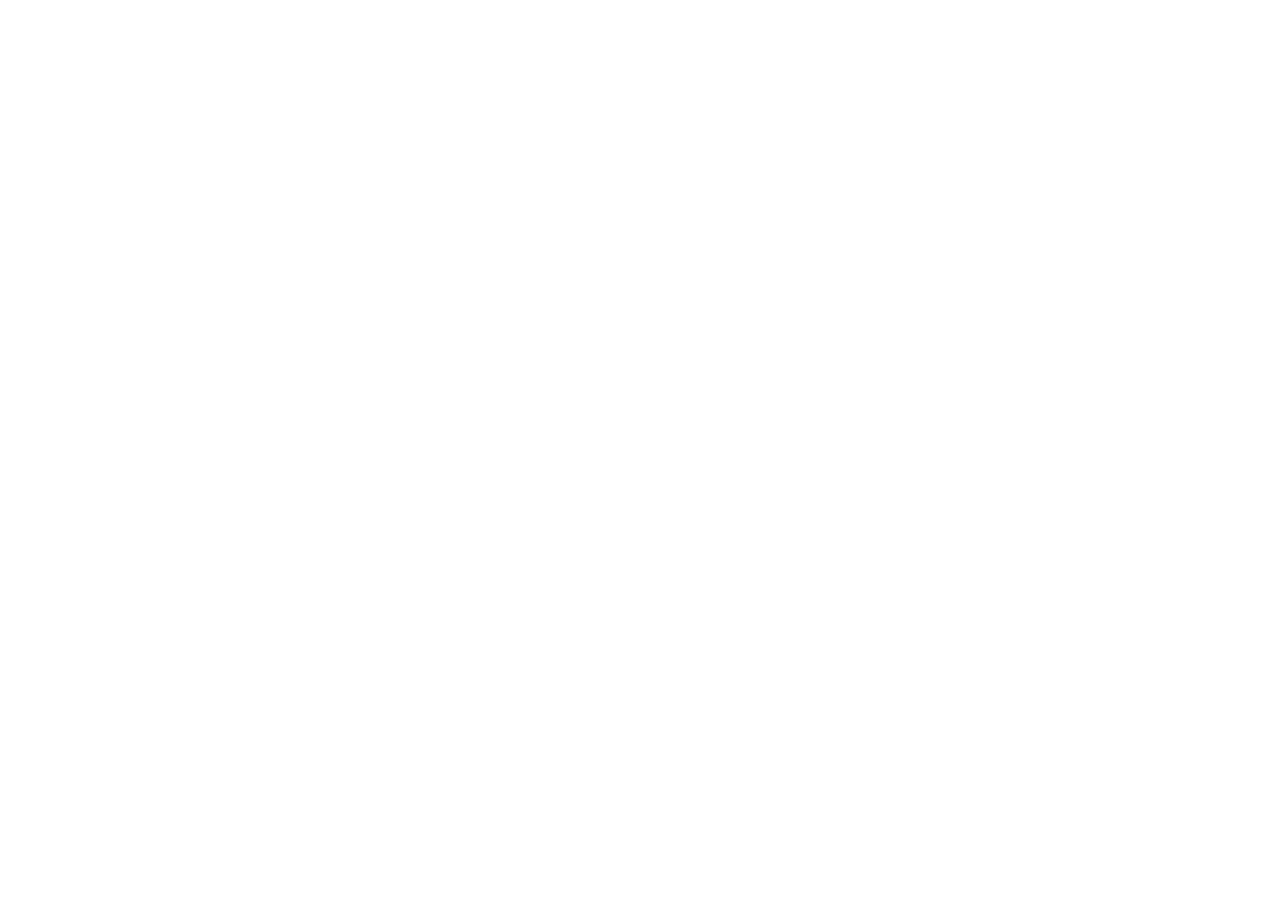
==== commit 4da75c5c: "conectandoBD primera mitad con php" ====
--- a/app/src/profileSettings/profileSettings.html
+++ b/app/src/profileSettings/profileSettings.html
@@ -31,7 +31,7 @@
             <i class="far fa-image"></i>
           </button>
         </div>
-        <button type="button" class="boton-portada">
+        <button type="button" onclick="closeSession()" class="boton-portada">
           <i class="far fa-window-close"></i> Cerrar Sesión
         </button>
         <button type="button" onclick="swipe()" class="boton-portada2">
@@ -50,7 +50,6 @@
         <div class="card-body">
           <h1>Selecciona tu Avatar</h1>
           <div class="row">
-
             <div class="col-sm-6 mb-3 mb-sm-0" style="width: 8rem;">
               <img src="https://cdn-icons-png.flaticon.com/128/7831/7831809.png" class="card-img-top" alt="...">
               <div class="card-body">
@@ -58,143 +57,165 @@
                   class="btn btn-primary">Select picture</a>
               </div>
             </div>
-
             <div class="col-sm-6 mb-3 mb-sm-0" style="width: 8rem;">
               <img src="https://cdn-icons-png.flaticon.com/128/4086/4086652.png" class="card-img-top" alt="...">
               <div class="card-body">
-                <a href="#" onclick="selectAvatar()" class="btn btn-primary">Select picture</a>
+                <a href="#" onclick="selectAvatar('https://cdn-icons-png.flaticon.com/128/4086/4086652.png')"
+                  class="btn btn-primary">Select picture</a>
               </div>
             </div>
             <div class="col-sm-6 mb-3 mb-sm-0" style="width: 8rem;">
               <img src="https://cdn-icons-png.flaticon.com/128/2335/2335114.png" class="card-img-top" alt="...">
               <div class="card-body">
-                <a href="#" onclick="selectAvatar()" class="btn btn-primary">Select picture</a>
+                <a href="#" onclick="selectAvatar('https://cdn-icons-png.flaticon.com/128/2335/2335114.png')"
+                  class="btn btn-primary">Select picture</a>
               </div>
             </div>
             <div class="col-sm-6 mb-3 mb-sm-0" style="width: 8rem;">
               <img src="https://cdn-icons-png.flaticon.com/128/921/921053.png" class="card-img-top" alt="...">
               <div class="card-body">
-                <a href="#" onclick="selectAvatar()" class="btn btn-primary">Select picture</a>
+                <a href="#" onclick="selectAvatar('https://cdn-icons-png.flaticon.com/128/921/921053.png')"
+                  class="btn btn-primary">Select picture</a>
               </div>
             </div>
             <div class="col-sm-6 mb-3 mb-sm-0" style="width: 8rem;">
               <img src="https://cdn-icons-png.flaticon.com/128/1785/1785911.png" class="card-img-top" alt="...">
               <div class="card-body">
-                <a href="#" onclick="selectAvatar()" class="btn btn-primary">Select picture</a>
+                <a href="#" onclick="selectAvatar('https://cdn-icons-png.flaticon.com/128/1785/1785911.png')"
+                  class="btn btn-primary">Select picture</a>
               </div>
             </div>
             <div class="col-sm-6 mb-3 mb-sm-0" style="width: 8rem;">
               <img src="https://cdn-icons-png.flaticon.com/128/949/949635.png" class="card-img-top" alt="...">
               <div class="card-body">
-                <a href="#" onclick="selectAvatar()" class="btn btn-primary">Select picture</a>
+                <a href="#" onclick="selectAvatar('https://cdn-icons-png.flaticon.com/128/949/949635.png')"
+                  class="btn btn-primary">Select picture</a>
               </div>
             </div>
             <div class="col-sm-6 mb-3 mb-sm-0" style="width: 8rem;">
               <img src="https://cdn-icons-png.flaticon.com/128/805/805390.png" class="card-img-top" alt="...">
               <div class="card-body">
-                <a href="#" onclick="selectAvatar()" class="btn btn-primary">Select picture</a>
+                <a href="#" onclick="selectAvatar('https://cdn-icons-png.flaticon.com/128/805/805390.png')"
+                  class="btn btn-primary">Select picture</a>
               </div>
             </div>
             <div class="col-sm-6 mb-3 mb-sm-0" style="width: 8rem;">
               <img src="https://cdn-icons-png.flaticon.com/128/921/921018.png" class="card-img-top" alt="...">
               <div class="card-body">
-                <a href="#" onclick="selectAvatar()" class="btn btn-primary">Select picture</a>
+                <a href="#" onclick="selectAvatar('https://cdn-icons-png.flaticon.com/128/921/921018.png')"
+                  class="btn btn-primary">Select picture</a>
               </div>
             </div>
             <div class="col-sm-6 mb-3 mb-sm-0" style="width: 8rem;">
               <img src="https://cdn-icons-png.flaticon.com/128/7030/7030136.png" class="card-img-top" alt="...">
               <div class="card-body">
-                <a href="#" onclick="selectAvatar()" class="btn btn-primary">Select picture</a>
+                <a href="#" onclick="selectAvatar('https://cdn-icons-png.flaticon.com/128/7030/7030136.png')"
+                  class="btn btn-primary">Select picture</a>
               </div>
             </div>
             <div class="col-sm-6 mb-3 mb-sm-0" style="width: 8rem;">
               <img src="https://cdn-icons-png.flaticon.com/128/4532/4532517.png" class="card-img-top" alt="...">
               <div class="card-body">
-                <a href="#" onclick="selectAvatar()" class="btn btn-primary">Select picture</a>
+                <a href="#" onclick="selectAvatar('https://cdn-icons-png.flaticon.com/128/4532/4532517.png')"
+                  class="btn btn-primary">Select picture</a>
               </div>
             </div>
             <div class="col-sm-6 mb-3 mb-sm-0" style="width: 8rem;">
               <img src="https://cdn-icons-png.flaticon.com/128/921/921002.png" class="card-img-top" alt="...">
               <div class="card-body">
-                <a href="#" onclick="selectAvatar()" class="btn btn-primary">Select picture</a>
+                <a href="#" onclick="selectAvatar('https://cdn-icons-png.flaticon.com/128/921/921002.png')"
+                  class="btn btn-primary">Select picture</a>
               </div>
             </div>
             <div class="col-sm-6 mb-3 mb-sm-0" style="width: 8rem;">
               <img src="https://cdn-icons-png.flaticon.com/128/3371/3371900.png" class="card-img-top" alt="...">
               <div class="card-body">
-                <a href="#" onclick="selectAvatar()" class="btn btn-primary">Select picture</a>
+                <a href="#" onclick="selectAvatar('https://cdn-icons-png.flaticon.com/128/3371/3371900.png')"
+                  class="btn btn-primary">Select picture</a>
               </div>
             </div>
             <div class="col-sm-6 mb-3 mb-sm-0" style="width: 8rem;">
               <img src="https://cdn-icons-png.flaticon.com/128/7029/7029988.png" class="card-img-top" alt="...">
               <div class="card-body">
-                <a href="#" onclick="selectAvatar()" class="btn btn-primary">Select picture</a>
+                <a href="#" onclick="selectAvatar('https://cdn-icons-png.flaticon.com/128/7029/7029988.png')"
+                  class="btn btn-primary">Select picture</a>
               </div>
             </div>
             <div class="col-sm-6 mb-3 mb-sm-0" style="width: 8rem;">
               <img src="https://cdn-icons-png.flaticon.com/128/1785/1785918.png" class="card-img-top" alt="...">
               <div class="card-body">
-                <a href="#" onclick="selectAvatar()" class="btn btn-primary">Select picture</a>
+                <a href="#" onclick="selectAvatar('https://cdn-icons-png.flaticon.com/128/1785/1785918.png')"
+                  class="btn btn-primary">Select picture</a>
               </div>
             </div>
             <div class="col-sm-6 mb-3 mb-sm-0" style="width: 8rem;">
               <img src="https://cdn-icons-png.flaticon.com/128/3884/3884871.png" class="card-img-top" alt="...">
               <div class="card-body">
-                <a href="#" onclick="selectAvatar()" class="btn btn-primary">Select picture</a>
+                <a href="#" onclick="selectAvatar('https://cdn-icons-png.flaticon.com/128/3884/3884871.png')"
+                  class="btn btn-primary">Select picture</a>
               </div>
             </div>
             <div class="col-sm-6 mb-3 mb-sm-0" style="width: 8rem;">
               <img src="https://cdn-icons-png.flaticon.com/128/1845/1845793.png" class="card-img-top" alt="...">
               <div class="card-body">
-                <a href="#" onclick="selectAvatar()" class="btn btn-primary">Select picture</a>
+                <a href="#" onclick="selectAvatar('https://cdn-icons-png.flaticon.com/128/1845/1845793.png')"
+                  class="btn btn-primary">Select picture</a>
               </div>
             </div>
             <div class="col-sm-6 mb-3 mb-sm-0" style="width: 8rem;">
               <img src="https://cdn-icons-png.flaticon.com/128/763/763690.png" class="card-img-top" alt="...">
               <div class="card-body">
-                <a href="#" onclick="selectAvatar()" class="btn btn-primary">Select picture</a>
+                <a href="#" onclick="selectAvatar('https://cdn-icons-png.flaticon.com/128/763/763690.png')"
+                  class="btn btn-primary">Select picture</a>
               </div>
             </div>
             <div class="col-sm-6 mb-3 mb-sm-0" style="width: 8rem;">
               <img src="https://cdn-icons-png.flaticon.com/128/1752/1752772.png" class="card-img-top" alt="...">
               <div class="card-body">
-                <a href="#" onclick="selectAvatar()" class="btn btn-primary">Select picture</a>
+                <a href="#" onclick="selectAvatar('https://cdn-icons-png.flaticon.com/128/1752/1752772')"
+                  class="btn btn-primary">Select picture</a>
               </div>
             </div>
             <div class="col-sm-6 mb-3 mb-sm-0" style="width: 8rem;">
               <img src="https://cdn-icons-png.flaticon.com/128/4681/4681809.png" class="card-img-top" alt="...">
               <div class="card-body">
-                <a href="#" onclick="selectAvatar()" class="btn btn-primary">Select picture</a>
+                <a href="#" onclick="selectAvatar('https://cdn-icons-png.flaticon.com/128/4681/4681809.png')"
+                  class="btn btn-primary">Select picture</a>
               </div>
             </div>
             <div class="col-sm-6 mb-3 mb-sm-0" style="width: 8rem;">
               <img src="https://cdn-icons-png.flaticon.com/128/817/817776.png" class="card-img-top" alt="...">
               <div class="card-body">
-                <a href="#" onclick="selectAvatar()" class="btn btn-primary">Select picture</a>
+                <a href="#" onclick="selectAvatar('https://cdn-icons-png.flaticon.com/128/817/817776.png')"
+                  class="btn btn-primary">Select picture</a>
               </div>
             </div>
             <div class="col-sm-6 mb-3 mb-sm-0" style="width: 8rem;">
               <img src="https://cdn-icons-png.flaticon.com/128/1090/1090806.png" class="card-img-top" alt="...">
               <div class="card-body">
-                <a href="#" onclick="selectAvatar()" class="btn btn-primary">Select picture</a>
+                <a href="#" onclick="selectAvatar('https://cdn-icons-png.flaticon.com/128/1090/1090806')"
+                  class="btn btn-primary">Select picture</a>
               </div>
             </div>
             <div class="col-sm-6 mb-3 mb-sm-0" style="width: 8rem;">
               <img src="https://cdn-icons-png.flaticon.com/128/1236/1236376.png" class="card-img-top" alt="...">
               <div class="card-body">
-                <a href="#" onclick="selectAvatar()" class="btn btn-primary">Select picture</a>
+                <a href="#" onclick="selectAvatar('https://cdn-icons-png.flaticon.com/128/1236/1236376.png')"
+                  class="btn btn-primary">Select picture</a>
               </div>
             </div>
             <div class="col-sm-6 mb-3 mb-sm-0" style="width: 8rem;">
               <img src="https://cdn-icons-png.flaticon.com/128/3562/3562745.png" class="card-img-top" alt="...">
               <div class="card-body">
-                <a href="#" onclick="selectAvatar()" class="btn btn-primary">Select picture</a>
+                <a href="#" onclick="selectAvatar('https://cdn-icons-png.flaticon.com/128/3562/3562745.png')"
+                  class="btn btn-primary">Select picture</a>
               </div>
             </div>
             <div class="col-sm-6 mb-3 mb-sm-0" style="width: 8rem;">
               <img src="https://cdn-icons-png.flaticon.com/128/5798/5798459.png" class="card-img-top" alt="...">
               <div class="card-body">
-                <a href="#" onclick="selectAvatar()" class="btn btn-primary">Select picture</a>
+                <a href="#" onclick="selectAvatar('https://cdn-icons-png.flaticon.com/128/5798/5798459.png')"
+                  class="btn btn-primary">Select picture</a>
               </div>
             </div>
           </div>
